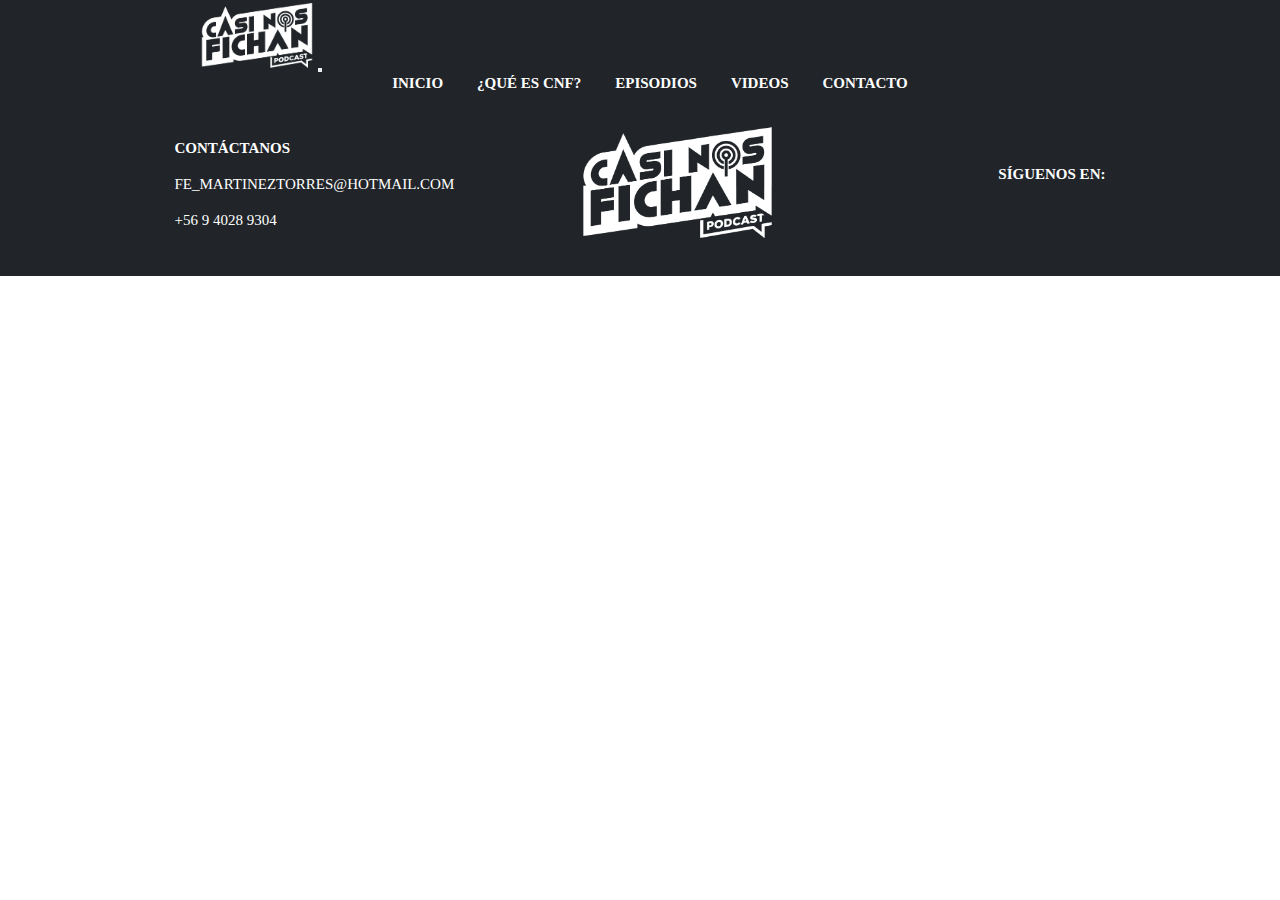
==== cart.html @ db471742 "proyectoFinal_JS" ====
<!DOCTYPE html>
<html lang="es">
<head>
    <meta charset="UTF-8">
    <meta http-equiv="X-UA-Compatible" content="IE=edge">
    <meta name="viewport" content="width=device-width, initial-scale=1.0">
    <meta name="description" content="Tienda dedicada al venta de articulos deportivos, con productos de primera calidad y ya seas un profesional">
    <link rel="preconnect" href="https://fonts.googleapis.com">
    <link rel="preconnect" href="https://fonts.gstatic.com" crossorigin>
    <link href="https://fonts.googleapis.com/css2?family=Montserrat:wght@300&display=swap" rel="stylesheet">
    <link href="https://cdn.jsdelivr.net/npm/bootstrap@5.1.3/dist/css/bootstrap.min.css" rel="stylesheet" integrity="sha384-1BmE4kWBq78iYhFldvKuhfTAU6auU8tT94WrHftjDbrCEXSU1oBoqyl2QvZ6jIW3" crossorigin="anonymous">
    <link rel="stylesheet" href="https://cdnjs.cloudflare.com/ajax/libs/font-awesome/6.1.1/css/all.min.css"
    integrity="sha512-KfkfwYDsLkIlwQp6LFnl8zNdLGxu9YAA1QvwINks4PhcElQSvqcyVLLD9aMhXd13uQjoXtEKNosOWaZqXgel0g=="
    crossorigin="anonymous" referrerpolicy="no-referrer" />
    <link rel="stylesheet" href = "/style.css" type="text/css">
    <title>PROYECTO FINAL JS</title>
</head>
<body>
    <header>
        <div class="header">
            <nav class="navbar navbar-expand-lg navbar-dark bg-dark">
                <div class="container-fluid">
                    <a class="navbar-brand" href="index.html"><img class="logo1" src="./multimedia/LOGO-CNF-BLANCO.png"
                            alt="Casi Nos Fichan"></a>
                    <button class="navbar-toggler" type="button" data-bs-toggle="collapse"
                        data-bs-target="#navbarSupportedContent" aria-controls="navbarSupportedContent"
                        aria-expanded="false" aria-label="Toggle navigation">
                        <span class="navbar-toggler-icon"></span>
                    </button>
                    <div class="collapse navbar-collapse" id="navbarSupportedContent">
                        <ul class="navbar-nav mx-auto mb-2 mb-lg-0 nav">
                            <li class="nav-item">
                                <a class="nav-link active" aria-current="page" href="index.html">INICIO</a>
                            </li>
                            <li class="nav-item">
                                <a class="nav-link" aria-current="page" href="about.html">¿QUÉ ES CNF?</a>
                            </li>
                            <li class="nav-item">
                                <a class="nav-link" aria-current="page" href="episodios.html">EPISODIOS</a>
                            </li>
                            <li class="nav-item">
                                <a class="nav-link" aria-current="page" href="Videos.Html">VIDEOS</a>
                            </li>
                            <li class="nav-item">
                                <a class="nav-link" aria-current="page" href="contacto.html">CONTACTO</a>
                            </li>
                        </ul>
                    </div>
                    <div class="rrssmenu">
                        <a href="https://www.tiktok.com/@casinosfichan" target="_blank"><i class="fa-brands fa-tiktok"></i></a>
                        <a href="https://www.instagram.com/casinosfichan/?hl=es" target="_blank"><i
                                class="fa-brands fa-instagram"></i></a>
                        <a href="https://www.youtube.com/channel/UCrK1-dW3kvAhfKzrNxbERLg" target="_blank"><i
                                class="fa-brands fa-youtube"></i></a>
                        <a href="https://www.facebook.com/CasiNosFichan/" target="_blank"><i class="fa-solid fa-cart-arrow-down"></i></a>
                    </div>
                </div>
            </nav>
        </div>
    </header>
    <footer style="background-color: #212529;">
        <section id="seccionpie">
            <div class="pie1">
                <h2 class="h2pie"><strong>Contáctanos</strong></h2>
                <br><a href="mailto: fe_martineztorres@hotmail.com">fe_martineztorres@hotmail.com</a>
                <br>
                <br><a href="tel:+56940289304">+56 9 4028 9304</a>
            </div>
            <div>
                <img class="logo2" src="./multimedia/LOGO-CNF-BLANCO.png" alt="Casi Nos Fichan">
            </div>
            <div class="rrsspie">
                <h2 class="h2pie"><strong>Síguenos en:</strong></h2>
                <a href="https://www.tiktok.com/@casinosfichan" target="_blank"><i class="fa-brands fa-tiktok"></i></a>
                <a href="https://www.instagram.com/casinosfichan/?hl=es" target="_blank"><i class="fa-brands fa-instagram"></i></a>
                <a href="https://www.youtube.com/channel/UCrK1-dW3kvAhfKzrNxbERLg" target="_blank"><i
                        class="fa-brands fa-youtube"></i></a>
                <a href="https://www.facebook.com/CasiNosFichan/" target="_blank"><i class="fa-brands fa-facebook"></i></a>
            </div>
        </section>
    </footer>   
</body>
</html>
---- style.css ----
* {
  margin: 0;
  padding: 0px;
  box-sizing: border-box;
}

.nav {
  text-transform: uppercase;
  text-align: center;
  font-weight: 800;
}
.nav * {
  box-sizing: border-box;
  transition: all 0.35s ease;
}
.nav li {
  display: inline-block;
  list-style: outside none none;
  margin-left: 20px;
}
.nav a {
  padding: 5px 5px;
  color: white;
  position: relative;
  text-decoration: none;
  font-size: 15px;
}
.nav a::before,
.nav a::after {
  content: "";
  height: 14px;
  width: 14px;
  position: absolute;
  transition: all 0.35s ease;
  opacity: 0;
}
.nav a::before {
  content: "";
  right: 0;
  top: 0;
  border-top: 3px solid #C8102E;
  border-right: 3px solid #C8102E;
  transform: translate(-100%, 50%);
}
.nav a:after {
  content: "";
  left: 0;
  bottom: 0;
  border-bottom: 3px solid #C8102E;
  border-left: 3px solid #C8102E;
  transform: translate(100%, -50%);
}
.nav a:hover:before,
.nav a:hover:after {
  transform: translate(0, 0);
  opacity: 1;
}
.nav a:hover {
  color: #C8102E;
}

html {
  scroll-behavior: smooth;
}

.iconosHeader a {
  color: white;
}

.navbar-brand .logo1 {
  height: 70px;
}

header {
  background-color: #212529;
}

.header {
  margin-left: 200px;
  margin-right: 200px;
}

.inicio {
  background-image: url(./multimedia/banner-tienda.webp);
  width: 100%;
  height: 620px;
  background-size: cover;
  padding-top: 50px;
}
.inicio h1 {
  color: white;
  padding-bottom: 20px;
}
.inicio p {
  color: white;
  padding-bottom: 20px;
  font-size: 20px;
}

.infoInicio {
  display: flex;
  justify-content: center;
  flex-wrap: wrap;
  height: auto;
  width: 40%;
  color: white;
  background-color: rgba(0, 0, 0, 0.353);
  padding: 30px;
  margin: 0px 200px 0px 200px;
  text-align: justify;
  letter-spacing: 1px;
  line-height: 20px;
}

.quienessomos {
  height: 700px;
  width: 100%;
  background-image: url(./multimedia/banner-aboutme.webp);
  padding-top: 200px;
  background-size: cover;
}

.seccion1 {
  display: flex;
  justify-content: center;
  align-items: center;
  flex-wrap: wrap;
  height: auto;
  color: white;
  background-color: rgba(0, 0, 0, 0.353);
  padding: 30px;
  margin: 0px 200px 0px 200px;
  text-align: justify;
  letter-spacing: 1px;
  line-height: 20px;
}
.seccion1 h1 {
  padding-bottom: 20px;
}
.seccion1 p {
  font-size: 20px;
}

.seccion2 {
  margin: 0px 200px 0px 200px;
  display: grid;
  grid-template-columns: 1fr 1fr 1fr;
  grid-template-rows: 1fr 1fr;
}

.productosTienda {
  text-align: center;
  margin: auto;
}
.productosTienda .balonfutbol {
  display: flex;
  flex-wrap: wrap;
  margin: 20px;
}
.productosTienda .balonnfl {
  display: flex;
  flex-wrap: wrap;
  margin: 20px;
}
.productosTienda .gorraf1 {
  display: flex;
  flex-wrap: wrap;
  margin: 20px;
}
.productosTienda .guantebaseball {
  display: flex;
  flex-wrap: wrap;
  margin: 20px;
}
.productosTienda .jerseynba {
  display: flex;
  flex-wrap: wrap;
  margin: 20px;
}
.productosTienda img {
  width: 250px;
  height: 200px;
}
.productosTienda p {
  text-align: left;
}

.titulo3 {
  margin: auto;
}

.seccion3 {
  width: 100%;
  max-width: 600px;
  margin: auto;
  overflow: hidden;
  padding: 20px;
}
.seccion3 h1 {
  text-align: center;
}
.seccion3 button {
  margin-top: 20px;
}

.contacto {
  background-color: #C8102E;
}

.tienda h1 {
  text-align: center;
  padding: 30px;
}

footer {
  height: auto;
  width: 100%;
  background-color: black;
  text-align: center;
  padding-bottom: 30px;
}
footer i {
  font-size: 20px;
  letter-spacing: 15px;
  color: white;
}

#seccionpie {
  display: flex;
  flex-direction: row;
  flex-wrap: wrap;
  justify-content: space-evenly;
  align-items: center;
}

.pie1 {
  padding-top: 30px;
  text-align: left;
  text-transform: uppercase;
}
.pie1 h2 {
  color: white;
  font-size: 15px;
}
.pie1 a {
  color: white;
  text-decoration: none;
  font-size: 15px;
}
.pie1 a:hover {
  text-decoration: underline;
}

.logo2 {
  height: 150px;
  margin-left: -50%;
  padding-top: 30px;
}

.rrsspie {
  padding-top: 10px;
  line-height: 40px;
}
.rrsspie i {
  color: white;
}
.rrsspie i:hover {
  color: #C8102E;
}
.rrsspie h2 {
  color: white;
  font-size: 15px;
  text-transform: uppercase;
}

/*# sourceMappingURL=style.css.map */
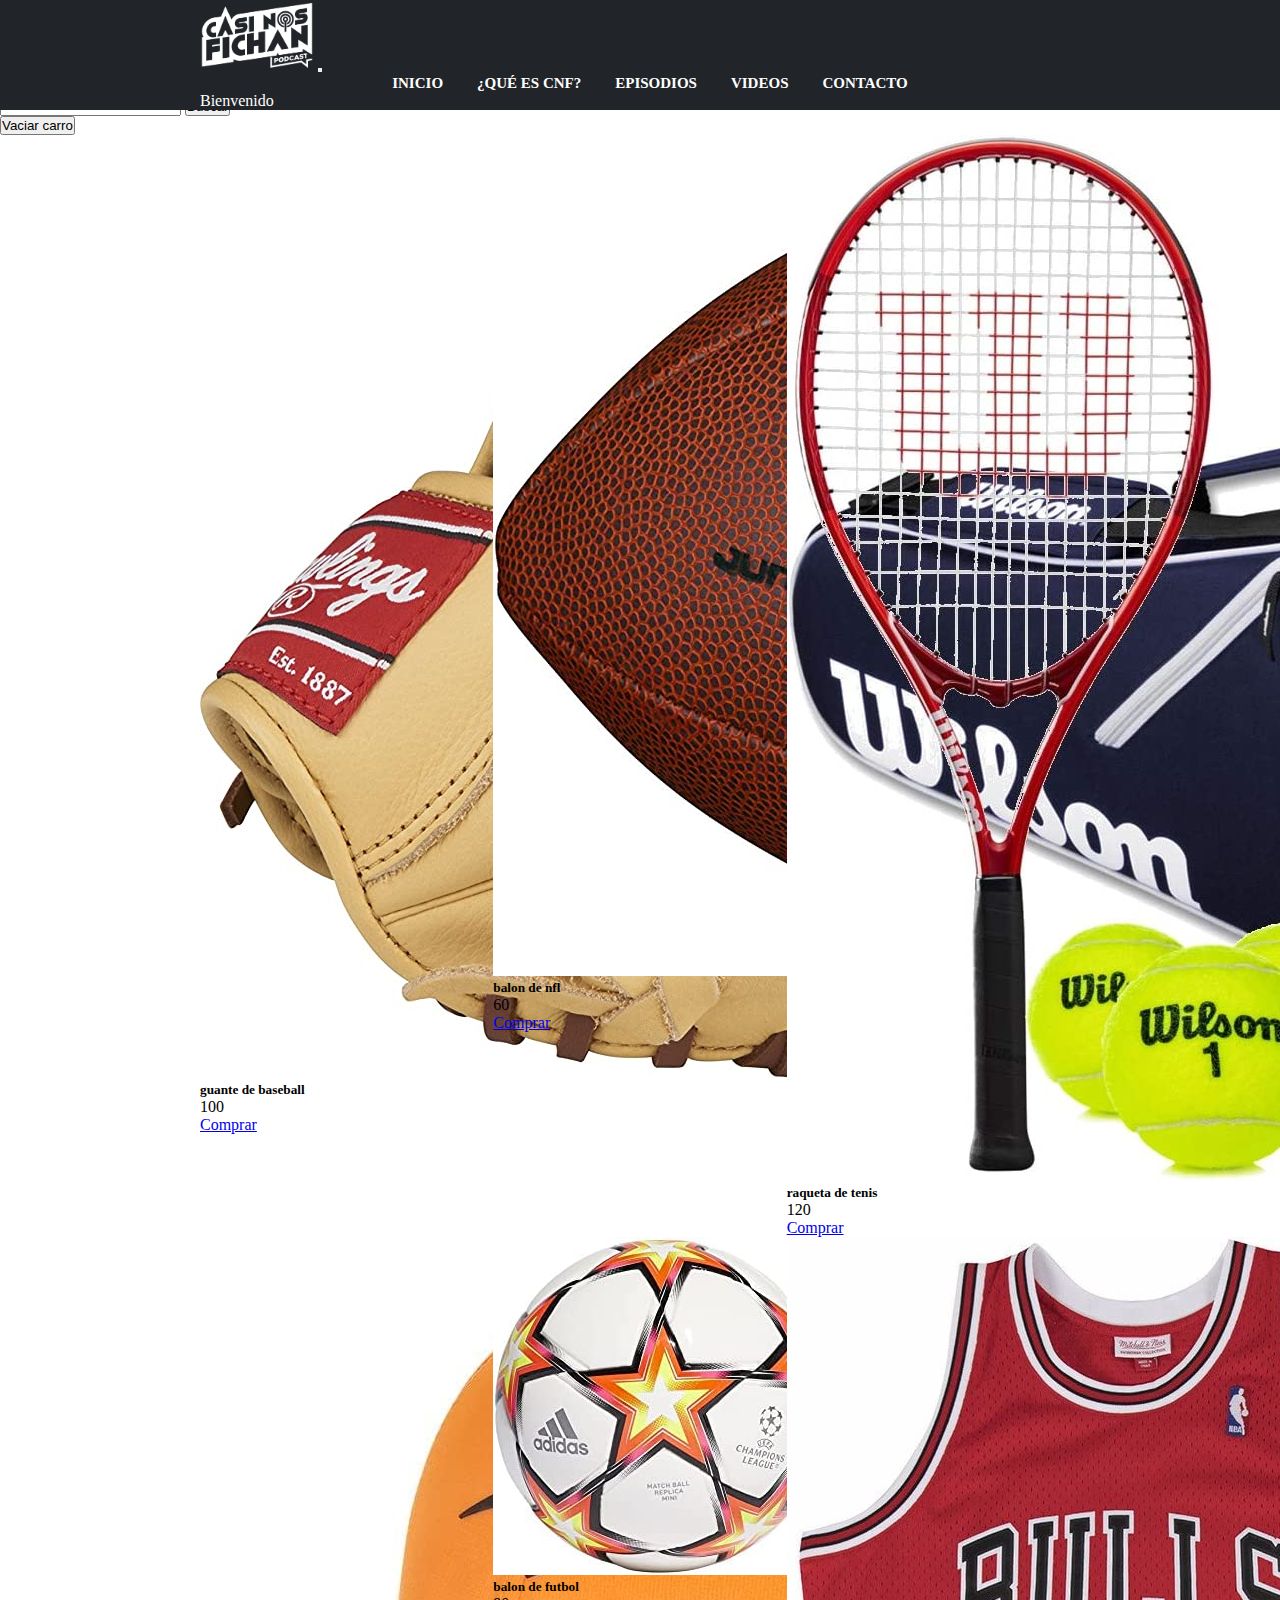
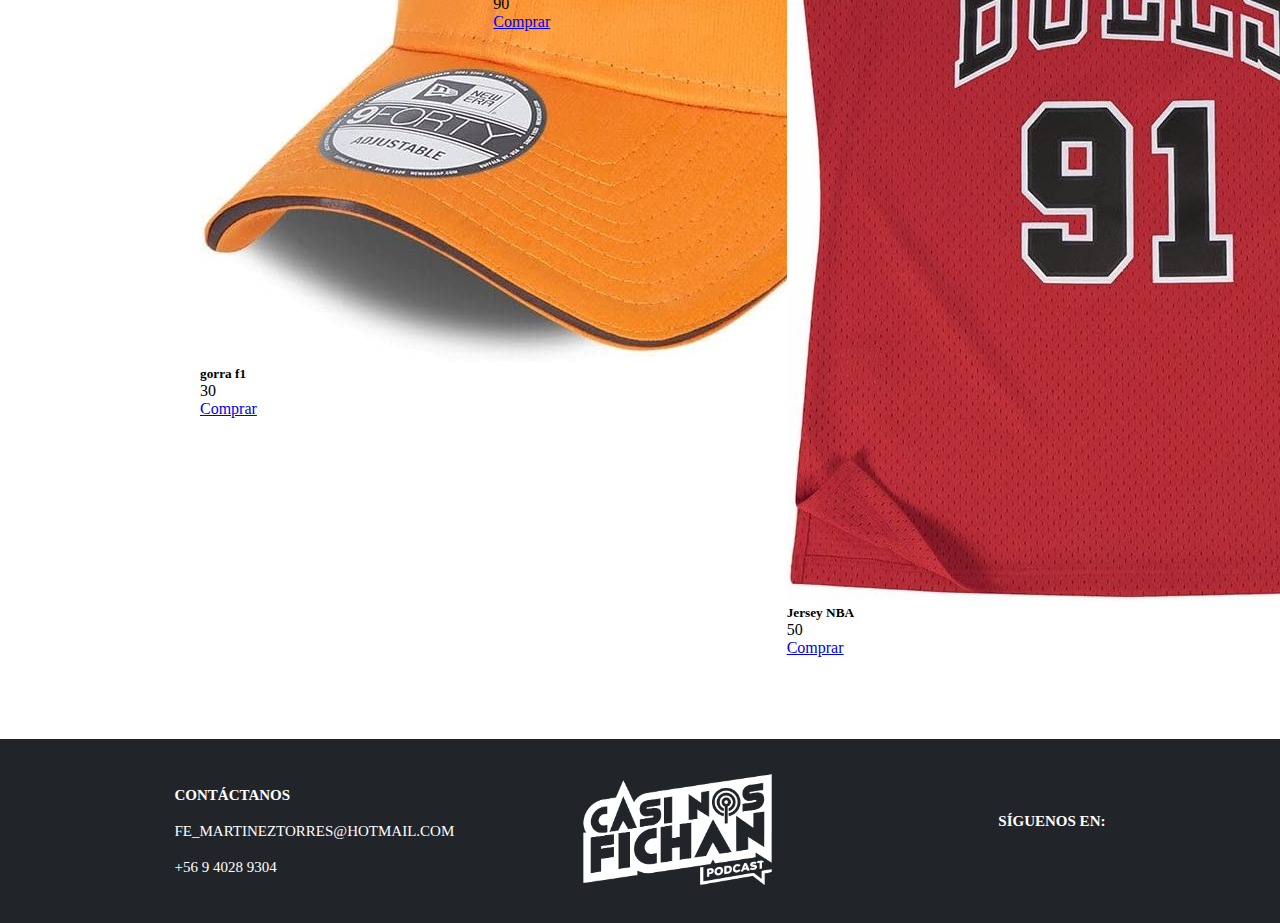
==== commit ce19bb07: "proyectoFinal_JS" ====
--- a/cart.html
+++ b/cart.html
@@ -46,18 +46,29 @@
                             </li>
                         </ul>
                     </div>
-                    <div class="rrssmenu">
-                        <a href="https://www.tiktok.com/@casinosfichan" target="_blank"><i class="fa-brands fa-tiktok"></i></a>
-                        <a href="https://www.instagram.com/casinosfichan/?hl=es" target="_blank"><i
-                                class="fa-brands fa-instagram"></i></a>
-                        <a href="https://www.youtube.com/channel/UCrK1-dW3kvAhfKzrNxbERLg" target="_blank"><i
-                                class="fa-brands fa-youtube"></i></a>
-                        <a href="https://www.facebook.com/CasiNosFichan/" target="_blank"><i class="fa-solid fa-cart-arrow-down"></i></a>
+                    <div class="iconosHeader">
+                        <p id= "identifier"></p>
+                        <a href="#" target="_blank"><i class="fa-solid fa-child-reaching"></i></a>
+                        <a href="/cart.html"><i class="fa-solid fa-cart-arrow-down"></i></a>
                     </div>
                 </div>
             </nav>
         </div>
     </header>
+    <section class="cartPage">
+    <div class="tienda">
+        <h1>CARRITO</h1>
+        <form id="search" class="buscar">
+            <input type = "text" />
+            <input type="submit" value="Buscar" />
+        </form> 
+        <button id="button" class="emptyCart">Vaciar carro</button>
+        <div id="container2"></div>
+        <div id="searching"></div>
+        <section id="container" class="seccion2">
+        </section>
+    </div>
+    </section>
     <footer style="background-color: #212529;">
         <section id="seccionpie">
             <div class="pie1">
@@ -78,6 +89,9 @@
                 <a href="https://www.facebook.com/CasiNosFichan/" target="_blank"><i class="fa-brands fa-facebook"></i></a>
             </div>
         </section>
-    </footer>   
+    </footer> 
+    <script src="./funciones.js"></script>
+    <script src="https://cdn.jsdelivr.net/npm/@popperjs/core@2.10.2/dist/umd/popper.min.js" integrity="sha384-7+zCNj/IqJ95wo16oMtfsKbZ9ccEh31eOz1HGyDuCQ6wgnyJNSYdrPa03rtR1zdB" crossorigin="anonymous"></script>
+    <script src="https://cdn.jsdelivr.net/npm/bootstrap@5.1.3/dist/js/bootstrap.min.js" integrity="sha384-QJHtvGhmr9XOIpI6YVutG+2QOK9T+ZnN4kzFN1RtK3zEFEIsxhlmWl5/YESvpZ13" crossorigin="anonymous"></script>
 </body>
 </html>--- a/style.css
+++ b/style.css
@@ -73,6 +73,8 @@
 
 header {
   background-color: #212529;
+  position: fixed;
+  width: 100%;
 }
 
 .header {
@@ -80,12 +82,18 @@
   margin-right: 200px;
 }
 
+#identifier {
+  color: white;
+  font-weight: 500;
+}
+
 .inicio {
   background-image: url(./multimedia/banner-tienda.webp);
   width: 100%;
-  height: 620px;
+  height: 820px;
   background-size: cover;
   padding-top: 50px;
+  padding-top: 200px;
 }
 .inicio h1 {
   color: white;
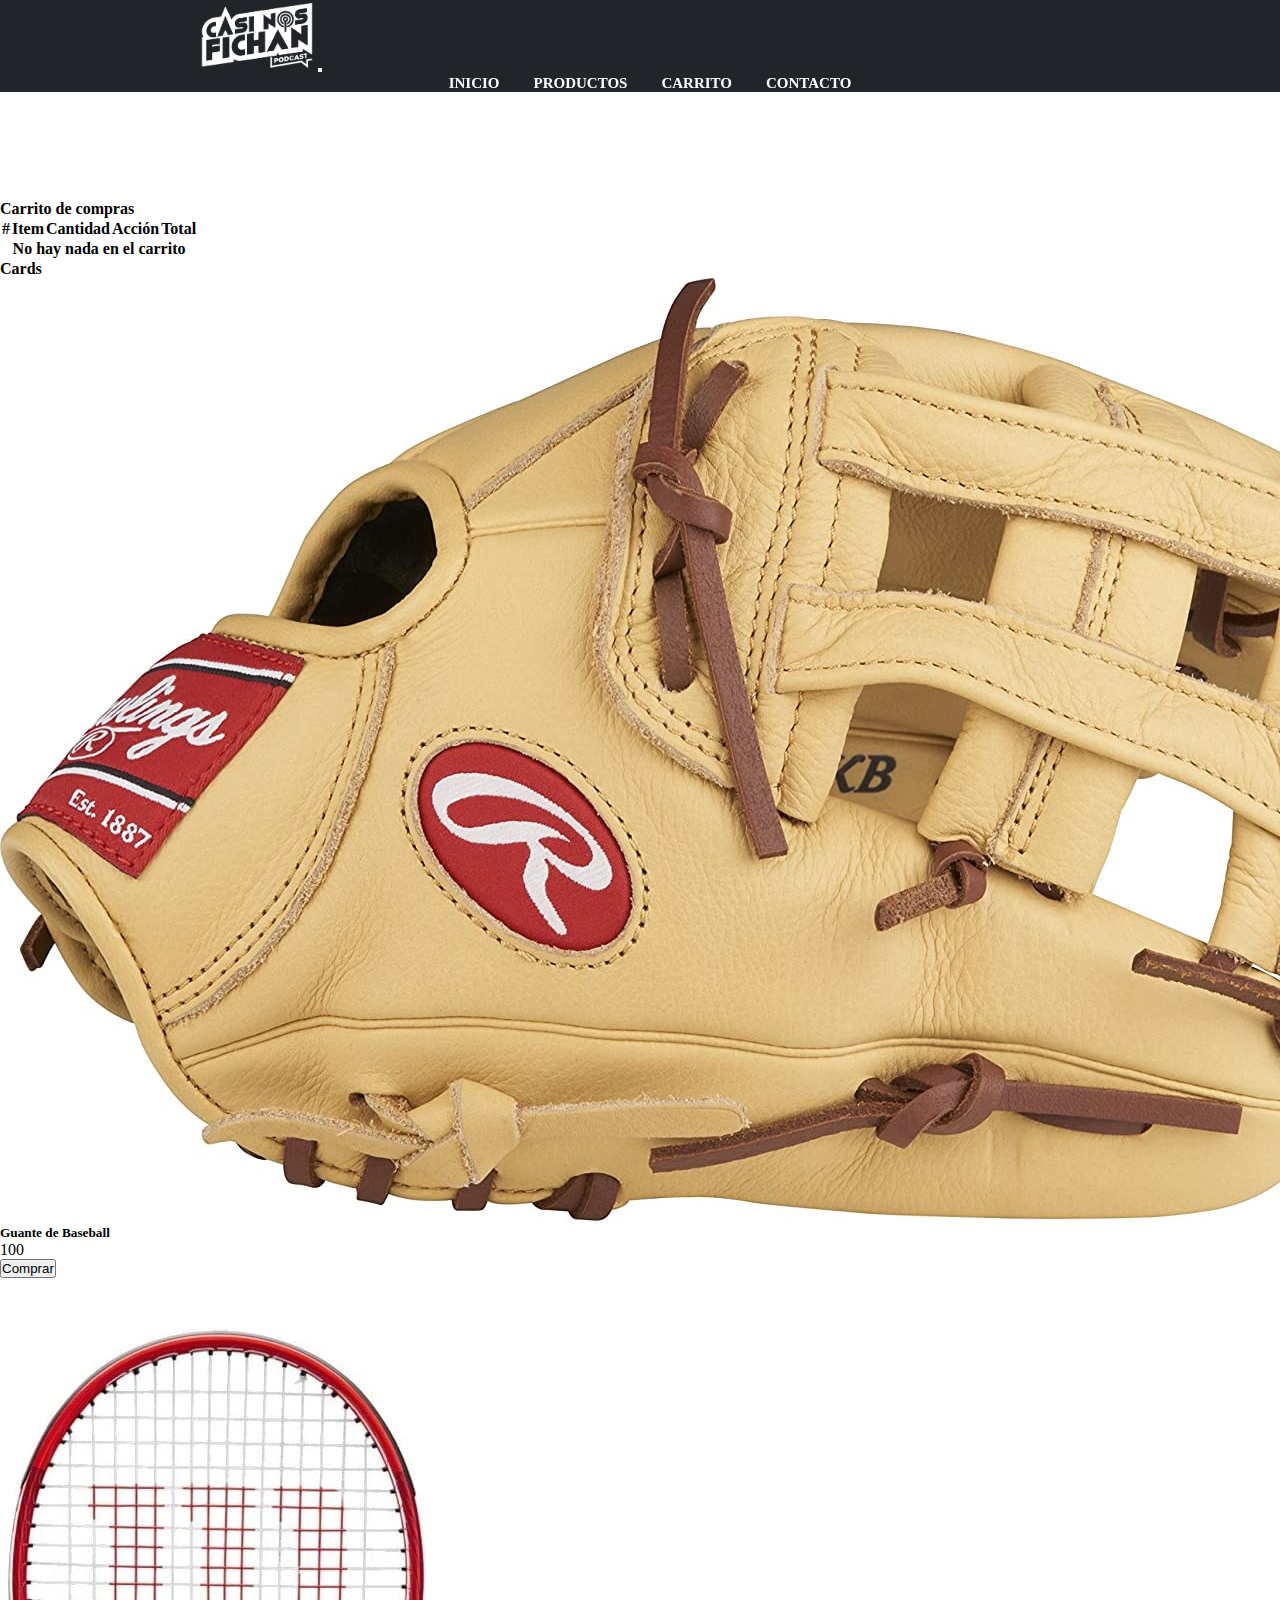
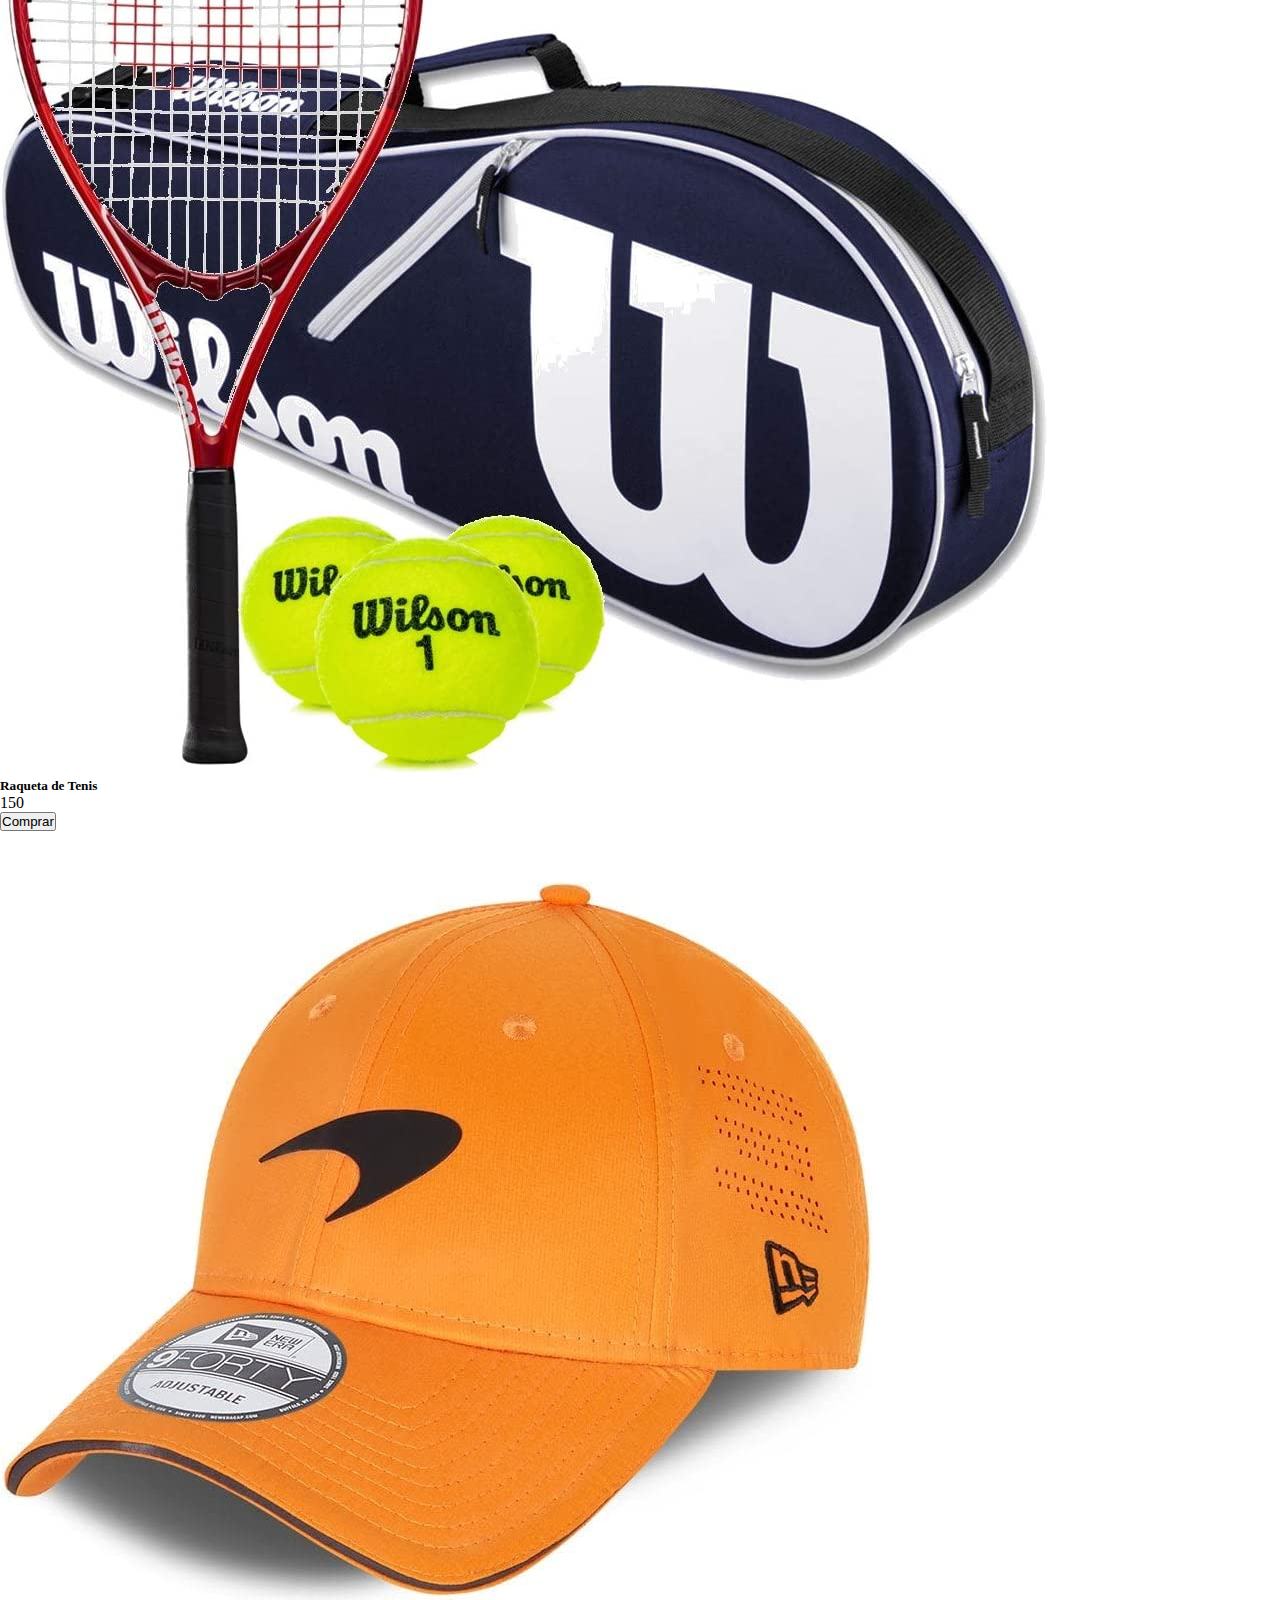
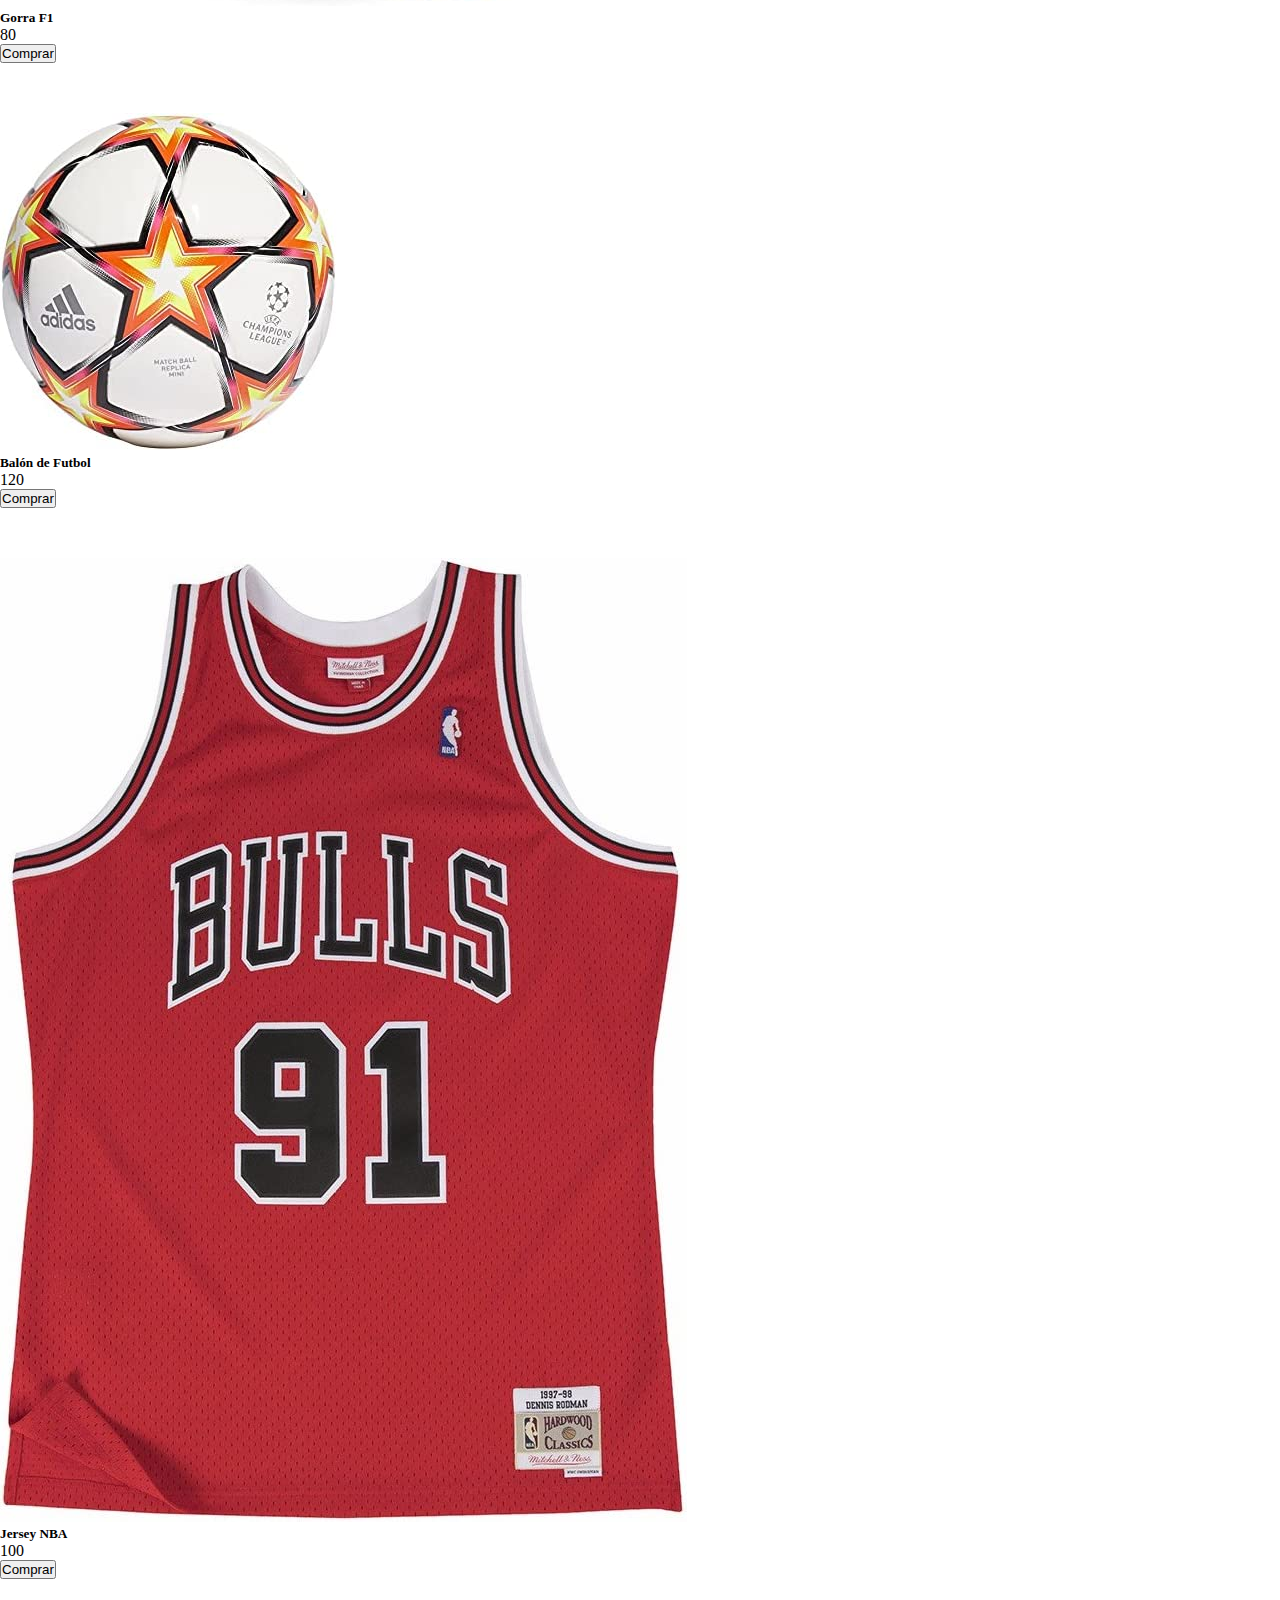
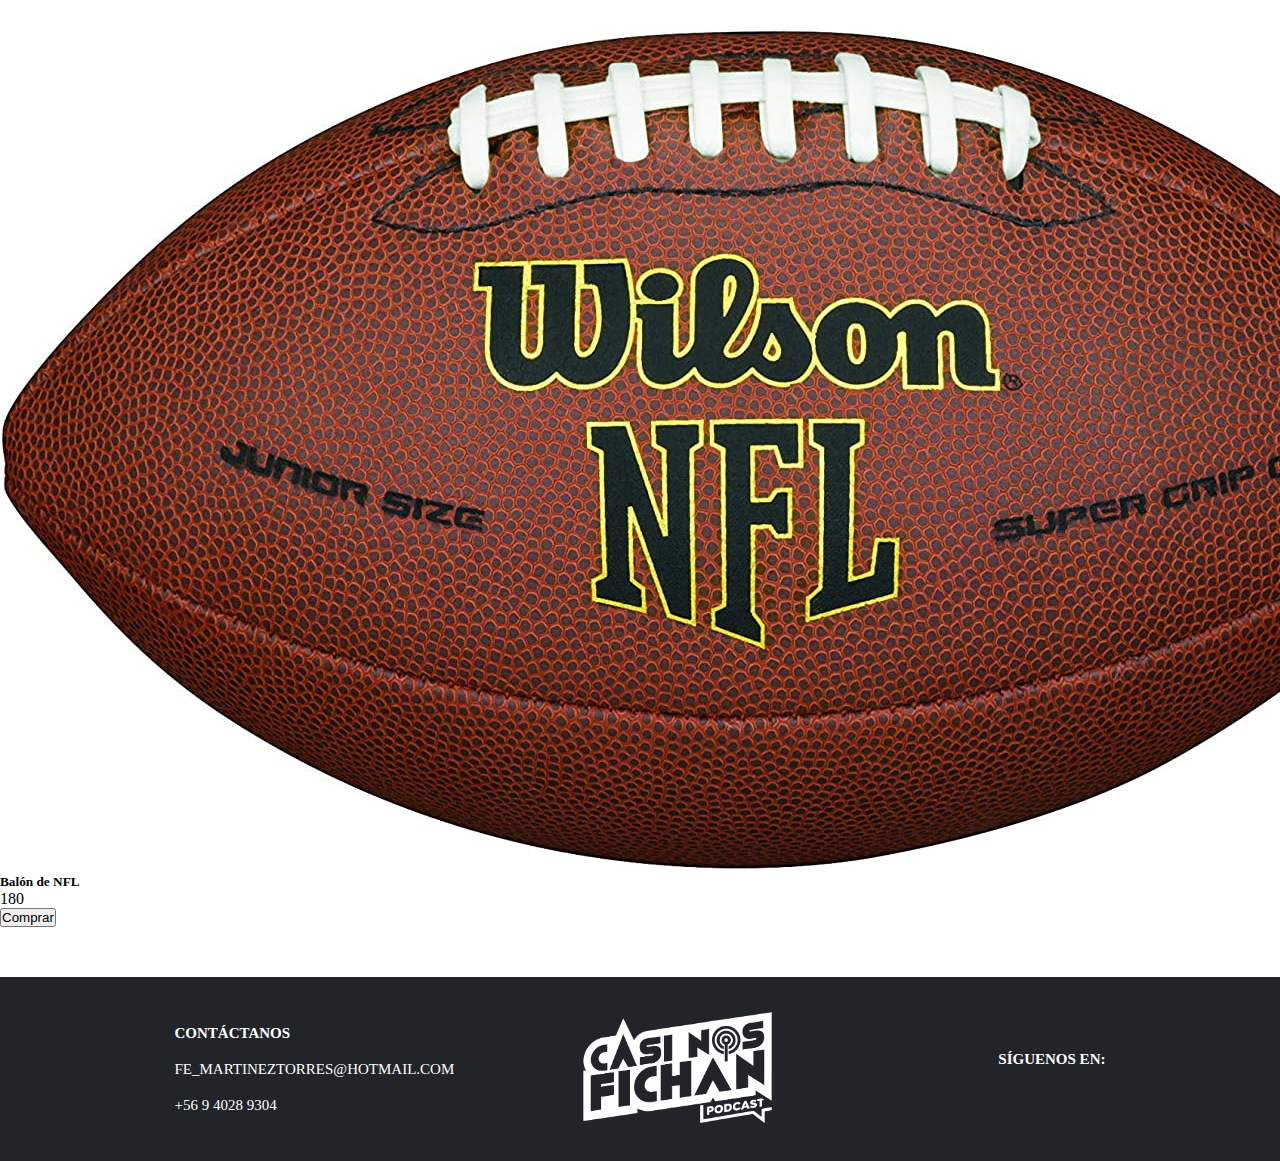
==== commit 9101bfeb: "proyectoFinal_JS" ====
--- a/cart.html
+++ b/cart.html
@@ -30,19 +30,16 @@
                     <div class="collapse navbar-collapse" id="navbarSupportedContent">
                         <ul class="navbar-nav mx-auto mb-2 mb-lg-0 nav">
                             <li class="nav-item">
-                                <a class="nav-link active" aria-current="page" href="index.html">INICIO</a>
+                                <a class="nav-link active" aria-current="page" href="#">INICIO</a>
                             </li>
                             <li class="nav-item">
-                                <a class="nav-link" aria-current="page" href="about.html">¿QUÉ ES CNF?</a>
+                                <a class="nav-link" aria-current="page" href="#">PRODUCTOS</a>
                             </li>
                             <li class="nav-item">
-                                <a class="nav-link" aria-current="page" href="episodios.html">EPISODIOS</a>
+                                <a class="nav-link" aria-current="page" href="/cart.html">CARRITO</a>
                             </li>
                             <li class="nav-item">
-                                <a class="nav-link" aria-current="page" href="Videos.Html">VIDEOS</a>
-                            </li>
-                            <li class="nav-item">
-                                <a class="nav-link" aria-current="page" href="contacto.html">CONTACTO</a>
+                                <a class="nav-link" aria-current="page" href="#">CONTACTO</a>
                             </li>
                         </ul>
                     </div>
@@ -55,20 +52,69 @@
             </nav>
         </div>
     </header>
-    <section class="cartPage">
-    <div class="tienda">
-        <h1>CARRITO</h1>
-        <form id="search" class="buscar">
-            <input type = "text" />
-            <input type="submit" value="Buscar" />
-        </form> 
-        <button id="button" class="emptyCart">Vaciar carro</button>
-        <div id="container2"></div>
-        <div id="searching"></div>
-        <section id="container" class="seccion2">
-        </section>
+    <div class="container" id="spaceCart">
+        <h4>Carrito de compras</h4>
+        <table class="table">
+            <thead>
+                <tr>
+                    <th scope="col">#</th>
+                    <th scope="col">Item</th>
+                    <th scope="col">Cantidad</th>
+                    <th scope="col">Acción</th>
+                    <th scope="col">Total</th>
+                </tr>
+            </thead>
+            <tbody id="items"></tbody>
+            <tfoot>
+                <tr id="footer">
+                    <th scope="row" colspan="5">No hay nada en el carrito</th>
+                </tr>
+            </tfoot>
+        </table>
+        <h4>Cards</h4>
+        <div class="row" id="cards"></div>
     </div>
-    </section>
+
+    <template id="template-footer">
+        <th scope="row" colspan="2">Total productos</th>
+        <td>10</td>
+        <td>
+            <button class="btn btn-danger btn-sm" id="empty-cart">
+                vaciar todo
+            </button>
+        </td>
+        <td class="font-weight-bold">$ <span>5000</span></td>
+    </template>
+
+    <template id="template-carrito">
+        <tr>
+            <th scope="row">id</th>
+            <td>Café</td>
+            <td>1</td>
+            <td>
+                <button class="btn btn-info btn-sm">
+                    +
+                </button>
+                <button class="btn btn-danger btn-sm">
+                    -
+                </button>
+            </td>
+            <td>$ <span>500</span></td>
+        </tr>
+    </template>
+
+    <template id="template-card">
+        <div class="col-12 mb-2 col-md-4">
+            <div class="card">
+                <img src="" alt="" class="card-img-top">
+                <div class="card-body">
+                    <h5>Titulo</h5>
+                    <p>precio</p>
+                    <button class="btn btn-dark">Comprar</button>
+                </div>
+            </div>
+        </div>
+    </template>
     <footer style="background-color: #212529;">
         <section id="seccionpie">
             <div class="pie1">
--- a/style.css
+++ b/style.css
@@ -75,6 +75,7 @@
   background-color: #212529;
   position: fixed;
   width: 100%;
+  z-index: 100;
 }
 
 .header {
@@ -193,6 +194,14 @@
   text-align: left;
 }
 
+.productImage {
+  display: flex;
+  flex-wrap: wrap;
+  height: 200px;
+  width: 200px;
+  margin: auto;
+}
+
 .titulo3 {
   margin: auto;
 }
@@ -215,9 +224,30 @@
   background-color: #C8102E;
 }
 
+.tienda {
+  margin-bottom: 50px;
+}
 .tienda h1 {
   text-align: center;
   padding: 30px;
+}
+
+.card {
+  margin-bottom: 50px;
+}
+
+#searching {
+  margin-left: 200px;
+}
+
+.buscar {
+  padding: 0 50px 50px 0;
+  margin-left: 200px;
+}
+
+.emptyCart {
+  margin-bottom: 50px;
+  margin-left: 200px;
 }
 
 footer {
@@ -281,4 +311,12 @@
   text-transform: uppercase;
 }
 
+.cartPage {
+  padding-top: 100px;
+}
+
+.container {
+  padding-top: 200px;
+}
+
 /*# sourceMappingURL=style.css.map */
